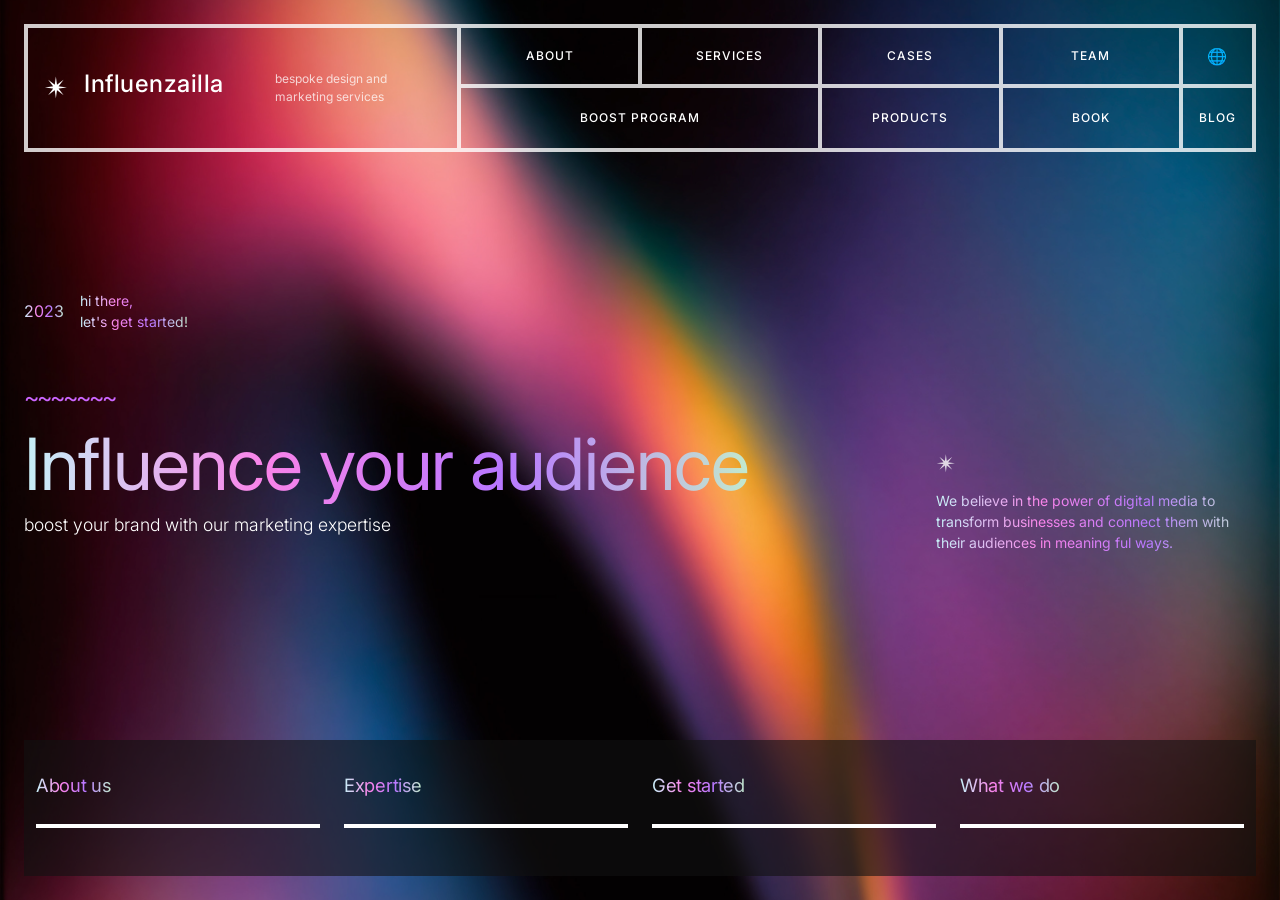
==== index.html @ b8bb17ad "First commit" ====
<!DOCTYPE html>
<html lang="en">
<head>
    <meta charset="UTF-8">
    <meta name="viewport" content="width=device-width, initial-scale=1.0">
    <title>I Nyoman Yudiantara</title>
    <link href="https://cdn.jsdelivr.net/npm/bootstrap@5.3.8/dist/css/bootstrap.min.css" rel="stylesheet" integrity="sha384-sRIl4kxILFvY47J16cr9ZwB07vP4J8+LH7qKQnuqkuIAvNWLzeN8tE5YBujZqJLB" crossorigin="anonymous">
    <link rel="stylesheet" href="css/index.css">
</head>
<body class="main-page d-flex flex-column justify-content-between min-vh-100 p-4">

    <header class="custom-navbar d-flex w-100 align-items-stretch justify-content-between position-relative">
        <div class="nav-brand d-flex align-items-center gap-3 p-3 flex-grow-1">
            <span class="logo-icon">✴</span>
            <div class="row">
                <div class="col">
                	<h1 class="m-0">Influenzailla</h1>
                </div>
                <div class="col">
            		<p class="m-0 text-lowercase opacity-75">bespoke design and marketing services</p>
                </div>
            </div>
        </div>
        
        <button class="mobile-nav-toggle d-md-none px-4 text-white uppercase" id="navToggleBtn">
            MENU
        </button>

        <nav class="nav-grid d-none d-md-grid">
            <a href="#" class="nav-item">ABOUT</a>
            <a href="#" class="nav-item">SERVICES</a>
            <a href="#" class="nav-item">CASES</a>
            <a href="#" class="nav-item">TEAM</a>
            <a href="#" class="nav-item lang-icon">🌐</a>
            <a href="#" class="nav-item span-2">BOOST PROGRAM</a>
            <a href="#" class="nav-item">PRODUCTS</a>
            <a href="#" class="nav-item">BOOK</a>
            <a href="#" class="nav-item">BLOG</a>
        </nav>

        <div class="mobile-menu-overlay d-md-none" id="mobileMenuOverlay">
            <a href="#" class="mobile-overlay-item">ABOUT</a>
            <a href="#" class="mobile-overlay-item">SERVICES</a>
            <a href="#" class="mobile-overlay-item">CASES</a>
            <a href="#" class="mobile-overlay-item">TEAM</a>
            <a href="#" class="mobile-overlay-item">BOOST PROGRAM</a>
            <a href="#" class="mobile-overlay-item">PRODUCTS</a>
            <a href="#" class="mobile-overlay-item">BOOK</a>
            <a href="#" class="mobile-overlay-item">BLOG</a>
            <a href="#" class="mobile-overlay-item lang-icon">🌐</a>
        </div>
    </header>

    <main class="hero d-flex flex-column flex-md-row justify-content-between align-items-md-end w-100 my-5">
        <div class="hero-left d-flex flex-column gap-5">
            <div class="hero-date d-flex align-items-center gap-3">
                <span class="year fw-normal gradient-text">2023</span>
                <span class="subtext small gradient-text">hi there, <br/>let's get started!</span>
            </div>
            
            <div class="hero-title-group">
                <div class="decorative-wave mb-2">~~~~~~~</div>
                <h2 class="hero-title fw-normal m-0 gradient-text">Influence your audience</h2>
                <p class="hero-subtitle fw-light mt-2">boost your brand with our marketing expertise</p>
            </div>
        </div>

        <div class="hero-right mt-4 mt-md-0">
            <div class="star-icon mb-2">✴</div>
            <p class="hero-description small m-0 gradient-text">
                We believe in the power of digital media to transform businesses and connect them with their audiences in meaning ful ways.
            </p>
        </div>
    </main>

    <footer class="custom-page-footer container-fluid mt-5 px-0">
        <div class="row mx-0 row-cols-1 row-cols-md-4 g-4 footer-links-grid">
            <div class="col">
                <div class="footer-link-wrapper">
                    <a href="./about-us.html" class="footer-link-item gradient-text">About us</a>
                </div>
            </div>
            <div class="col">
                <div class="footer-link-wrapper">
                    <a href="./expertise.html" class="footer-link-item gradient-text">Expertise</a>
                </div>
            </div>
            <div class="col">
                <div class="footer-link-wrapper">
                    <a href="./get-started.html" class="footer-link-item gradient-text">Get started</a>
                </div>
            </div>
            <div class="col">
                <div class="footer-link-wrapper">
                    <a href="./what-we-do.html" class="footer-link-item gradient-text">What we do</a>
                </div>
            </div>
        </div>
    </footer>

    <script>
        const toggleBtn = document.getElementById('navToggleBtn');
        const overlay = document.getElementById('mobileMenuOverlay');

        toggleBtn.addEventListener('click', () => {
            const isActive = overlay.classList.toggle('active');
            toggleBtn.textContent = isActive ? 'CLOSE' : 'MENU';
            
            // Lock body scrolling when overlay is open
            document.body.style.overflow = isActive ? 'hidden' : '';
        });
    </script>
    <script src="https://cdn.jsdelivr.net/npm/bootstrap@5.3.8/dist/js/bootstrap.bundle.min.js" integrity="sha384-FKyoEForCGlyvwx9Hj09JcYn3nv7wiPVlz7YYwJrWVcXK/BmnVDxM+D2scQbITxI" crossorigin="anonymous"></script>
</body>
</html>
---- css/index.css ----
@import url('https://fonts.googleapis.com/css2?family=Inter:ital,opsz,wght@0,14..32,100..900;1,14..32,100..900&display=swap');

:root {
    --bg-color: #0d0d0f; 
    --text-color: #f0f0f0;
    --text-color-alt: #ffffff;
    --gradient-start: #cc70ff;
    --gradient-end: #ff91b1;
    --box-border: rgba(255, 255, 255, 0.7);
    --container-width: 1400px;
}

* {
    font-family: "Inter", "Unbounded", sans-serif;
    margin: 0;
    padding: 0;
    box-sizing: border-box;
}

body {
    background-color: #111111 !important;
    color: #ffffff;
}

body.main-page, 
body.get-started-page {
    background-image: url('./../images/background.jpg') !important;
    background-size: cover;
    background-position: center;
    background-attachment: fixed;
}

body.about-page {
    background-color: var(--bg-color) !important;
    background-image: none !important; 
    color: var(--text-color);
    line-height: 1.6;
    font-weight: 300;
}

.gradient-text {
    background: linear-gradient(
        to right, 
        #C6F1F7 0%, 
        #F983E9 33%, 
        #B877FF 66%, 
        #C2E9CD 100%
    );
    -webkit-background-clip: text;
    -webkit-text-fill-color: transparent;
    background-clip: text;
    display: inline-block;
}

/* ==========================================================================
   Footer Overrides (Matches Underline Links Screen)
   ========================================================================== */
.custom-page-footer {
    width: 100%;
    background: rgba(17, 17, 17, 0.6);
    padding-top: 2rem;
    padding-bottom: 3rem;
}

.footer-links-grid {
    width: 100%;
}

.footer-link-wrapper {
    border-bottom: 4px solid #ffffff;
    padding-bottom: 1.5rem;
    display: flex;
    align-items: center;
}

.footer-link-item {
    color: #ffffff !important;
    text-decoration: none !important;
    font-size: 1.15rem;
    font-weight: 400;
    letter-spacing: -0.3px;
    transition: opacity 0.2s ease;
}

.footer-link-item:hover {
    opacity: 0.8;
}

.footer-link-item .purple-text {
    color: #cc66ff;
}

@media (max-width: 767.98px) {
    .footer-link-wrapper {
        padding-bottom: 1rem;
        margin-bottom: 0.5rem;
    }
}

/* ==========================================================================
   2. Shared Typography & Accents
   ========================================================================== */
.mobile-nav-toggle {
    background: transparent;
    border: none;
    border-left: 1px solid rgba(255, 255, 255, 0.8);
    font-size: 0.75rem;
    letter-spacing: 1px;
    font-weight: 500;
    z-index: 1050;
    transition: background-color 0.2s ease;
}

.mobile-menu-overlay {
    position: fixed;
    top: 0;
    left: 0;
    width: 100vw;
    height: 100vh;
    background-color: #111111;
    z-index: 1000;
    display: flex;
    flex-direction: column;
    padding: 120px 1.5rem 2rem 1.5rem;
    overflow-y: auto;
    opacity: 0;
    pointer-events: none;
    transition: opacity 0.25s ease-in-out;
}

.mobile-menu-overlay.active {
    opacity: 1;
    pointer-events: auto;
}

.mobile-overlay-item {
    color: #ffffff;
    text-decoration: none;
    font-size: 0.85rem;
    font-weight: 400;
    letter-spacing: 1.5px;
    padding: 1.2rem;
    text-align: center;
    border: 1px solid rgba(255, 255, 255, 0.8);
    margin-bottom: -1px;
}

.mobile-overlay-item:last-child {
    margin-bottom: 0;
}

@media (max-width: 767.98px) {
    .custom-navbar {
        height: auto;
        min-height: 70px;
    }
    .nav-brand p {
        display: none;
    }
}

/* ==========================================================================
   2. Shared Typography & Accents
   ========================================================================== */
.decorative-wave {
    color: #cc66ff;
    letter-spacing: -2px;
    font-size: 1.5rem;
}

.main-title {
    letter-spacing: -1.5px;
    line-height: 1.1;
}

.gradient-text {
    color: #d175ff;
}

.timestamp {
    letter-spacing: 0.5px;
    color: #bfa4ff;
}

.purple-text {
    color: #cf80ff;
}

.extra-small {
    font-size: 0.7rem;
}

.small-cta-text {
    font-size: 0.78rem;
    letter-spacing: 0.5px;
}

/* ==========================================================================
   3. Common Layout & Wireframes (Header / Footer Grid) [Use AI]
   ========================================================================== */
.custom-navbar, .custom-footer {
    border: 4px solid rgba(255, 255, 255, 0.8);
}

.nav-brand, .footer-brand {
    flex: 1;
}

.footer-brand {
    border-right: 4px solid var(--box-border);
}

.nav-brand h1 {
    font-size: 1.5rem;
    letter-spacing: 0.5px;
}

.nav-brand p {
    font-size: 0.75rem;
}

.logo-icon {
    font-size: 1.8rem;
    color: #fff;
}

.nav-grid, .footer-grid {
    display: grid;
    grid-template-columns: repeat(4, 1fr) auto;
    grid-template-rows: repeat(2, 1fr);
    flex: 2;
}

.nav-item, .grid-item {
    color: #ffffff;
    text-decoration: none;
    font-size: 0.75rem;
    font-weight: 500;
    letter-spacing: 1px;
    display: flex;
    align-items: center;
    justify-content: center;
    padding: 1rem;
    border-left: 4px solid rgba(255, 255, 255, 0.8);
    border-bottom: 4px solid rgba(255, 255, 255, 0.8);
}

.grid-item {
    font-size: 0.72rem;
    letter-spacing: 0.5px;
    border-right: 4px solid var(--box-border);
    border-bottom: 4px solid var(--box-border);
    border-left: none;
}

.nav-grid .nav-item:nth-child(n+6) { border-bottom: none; }
.footer-grid .grid-item:nth-child(5),
.footer-grid .grid-item:nth-child(9) { border-right: none; }
.footer-grid .grid-item:nth-child(n+6) { border-bottom: none; }

.nav-item.span-2, .grid-item.span-2 {
    grid-column: span 2;
}

.lang-icon {
    font-size: 1rem;
}

/* ==========================================================================
   4. Component Specifics (Hero, About, Expertise, Cases, Get Started)
   ========================================================================== */
.hero-title {
    font-size: clamp(2.5rem, 6vw, 4.5rem);
    line-height: 1.1;
    letter-spacing: -1px;
}
.hero-subtitle { font-size: 1.1rem; }
.hero-right { max-width: 320px; }
.star-icon { font-size: 1.5rem; opacity: 0.8; }
.hero-description .highlight { color: #e066ff; }

.layout-right-pane {
    min-height: 180px;
}
.hidden-metadata {
    padding-right: 15%;
}

.container {
    max-width: var(--container-width);
    margin: 0 auto;
    padding: 0 40px;
}
.row-about {
    display: grid;
    grid-template-columns: 2fr 3fr;
    gap: 80px;
}
.col-left, .col-right { display: flex; flex-direction: column; }
.col-right { padding-top: 10px; }
.main-header, .main-footer { width: 100%; min-height: 80px; }
.intro-section { padding-top: 100px; padding-bottom: 60px; }
.main-heading-group { position: relative; max-width: 500px; }
.main-heading { color: var(--text-color-alt); font-size: 4.8rem; line-height: 1.1; font-weight: 400; letter-spacing: -2px; }
.top-desc { font-size: 1.25rem; color: rgba(255, 255, 255, 0.8); max-width: 600px; margin-bottom: 25px; }
.details-section { padding-bottom: 120px; position: relative; }
.stars-icon-img { width: 100px; opacity: 0.8; margin-top: -20px; }
.sub-desc { font-size: 1.1rem; color: rgba(255, 255, 255, 0.7); max-width: 580px; margin-bottom: 20px; line-height: 1.7; }

.sphere-showcase { position: absolute; top: 0; right: 40px; }
.sphere-card { background: #191a1d; width: 280px; height: 380px; display: flex; flex-direction: column; justify-content: center; align-items: center; border-radius: 4px; box-shadow: 0 30px 60px rgba(0,0,0,0.3); }
.sphere-img { max-width: 130px; margin-bottom: 50px; }
.sphere-date { font-size: 1.25rem; font-weight: 300; }
.sphere-date .year { color: #ff9dff; }
.sphere-icon { font-size: 2.5rem; line-height: 1; }

.services-grid {
    display: grid;
    grid-template-columns: repeat(2, 1fr);
    grid-template-rows: repeat(2, 1fr);
    width: 100vw;
    height: calc(100vh - 160px);
}
.service-box {
    display: flex;
    justify-content: center;
    align-items: center;
    position: relative;
    border-bottom: 1px solid var(--box-border);
    background-size: cover;
    background-position: center;
    background-repeat: no-repeat;
    background-image: 
        radial-gradient(circle at 10% 10%, rgba(200, 100, 255, 0.2) 0%, rgba(0,0,0,0) 40%),
        radial-gradient(circle at 80% 80%, rgba(255, 100, 150, 0.2) 0%, rgba(0,0,0,0) 40%);
}
.service-box::before { content: ''; position: absolute; top: 0; left: 0; width: 100%; height: 100%; }
.box-content { max-width: 320px; z-index: 2; padding: 0 30px; }
.box-number { font-size: 7rem; font-weight: 300; line-height: 1; letter-spacing: -2px; margin-bottom: 40px; color: var(--text-color-alt); }
.box-text { font-size: 1.15rem; color: rgba(255, 255, 255, 0.8); font-weight: 300; }

.grid-container { border: 1px solid var(--box-border); }
.grid-cell { border-right: 1px solid var(--box-border); border-bottom: 1px solid var(--box-border); min-height: 140px; display: flex; flex-direction: column; }
.header-cell { justify-content: center; padding: 2.5rem 2rem; }
.content-cell { min-height: 240px; justify-content: flex-start; }
.active-tab h2 { color: #e066ff; }
.max-w-paragraph { max-width: 420px; }
.max-w-footer-text { max-width: 480px; }

.project-card { min-height: 420px; border-radius: 0px; background-size: cover; background-position: center; display: flex; flex-direction: column; justify-content: space-between; }
.card-gradient-1 { background-image: radial-gradient(circle at 20% 80%, rgba(240, 128, 40, 0.6) 0%, transparent 50%), radial-gradient(circle at 70% 30%, rgba(120, 50, 200, 0.7) 0%, #15161d 80%); }
.card-gradient-2 { background-image: radial-gradient(circle at 80% 90%, rgba(230, 100, 150, 0.4) 0%, transparent 60%), radial-gradient(circle at 30% 30%, rgba(0, 130, 200, 0.5) 0%, #0d121c 80%); }
.max-w-desc { max-width: 340px; }
.control-btn { width: 32px; height: 32px; border: 1px solid rgba(255, 140, 0, 0.8) !important; color: #ffffff !important; border-radius: 0px !important; display: flex; align-items: center; justify-content: center; font-size: 1.25rem; line-height: 1; }
.indicator-dots { align-items: center; }
.dot { width: 8px; height: 8px; background-color: rgba(255, 255, 255, 0.8); border-radius: 50%; display: inline-block; }
.dot.active { background-color: rgb(255, 140, 0); }
.footer-col { border-bottom: 1px solid #ffffff; padding-bottom: 0.75rem; }
.footer-col a { color: #ffffff; font-size: 1.1rem; }

/* ==========================================================================
   5. Global Media Queries Breakpoints
   ========================================================================== */
@media (max-width: 1400px) {
    :root { --container-width: 1100px; }
}

@media (max-width: 1100px) {
    .sphere-showcase { position: relative; right: auto; margin-top: 50px; left: calc(var(--container-width)/2 - 140px); }
    .stars-icon-img { display: none; }
}

@media (max-width: 800px) {
    .main-heading { font-size: 3rem; }
    .decorative-wave { font-size: 1.8rem; height: 20px;}
    .services-grid { grid-template-columns: 1fr; height: auto; }
    .box-number { font-size: 5rem; margin-bottom: 20px; }
}

@media (max-width: 767.98px) {
    .nav-brand, .footer-brand {
        border-right: none;
        border-bottom: 1px solid rgba(255, 255, 255, 0.8);
    }
    .nav-grid, .footer-grid {
        grid-template-columns: repeat(2, 1fr);
        grid-template-rows: auto;
    }
    .nav-item, .grid-item {
        border-left: none;
        border-right: none;
        border-bottom: 1px solid rgba(255, 255, 255, 0.8);
        padding: 0.75rem;
    }
    .nav-grid .nav-item:nth-child(even),
    .footer-grid .grid-item:nth-child(even) {
        border-left: 1px solid rgba(255, 255, 255, 0.8);
        border-right: 1px solid rgba(255, 255, 255, 0.8);
    }
    .nav-grid .nav-item:last-child,
    .footer-grid .grid-item:last-child {
        border-bottom: none;
    }
    .nav-item.span-2, .grid-item.span-2 {
        grid-column: span 2;
    }
    .grid-cell {
        border-right: none !important;
        border-bottom: 1px solid rgba(255, 255, 255, 0.7) !important;
        min-height: auto;
        padding: 1.5rem !important;
    }
    .grid-container .col-md-8 {
        border-bottom: none !important;
    }
    .main-title {
        font-size: 2.2rem;
    }
    .layout-right-pane {
        align-items: flex-start !important;
    }
}
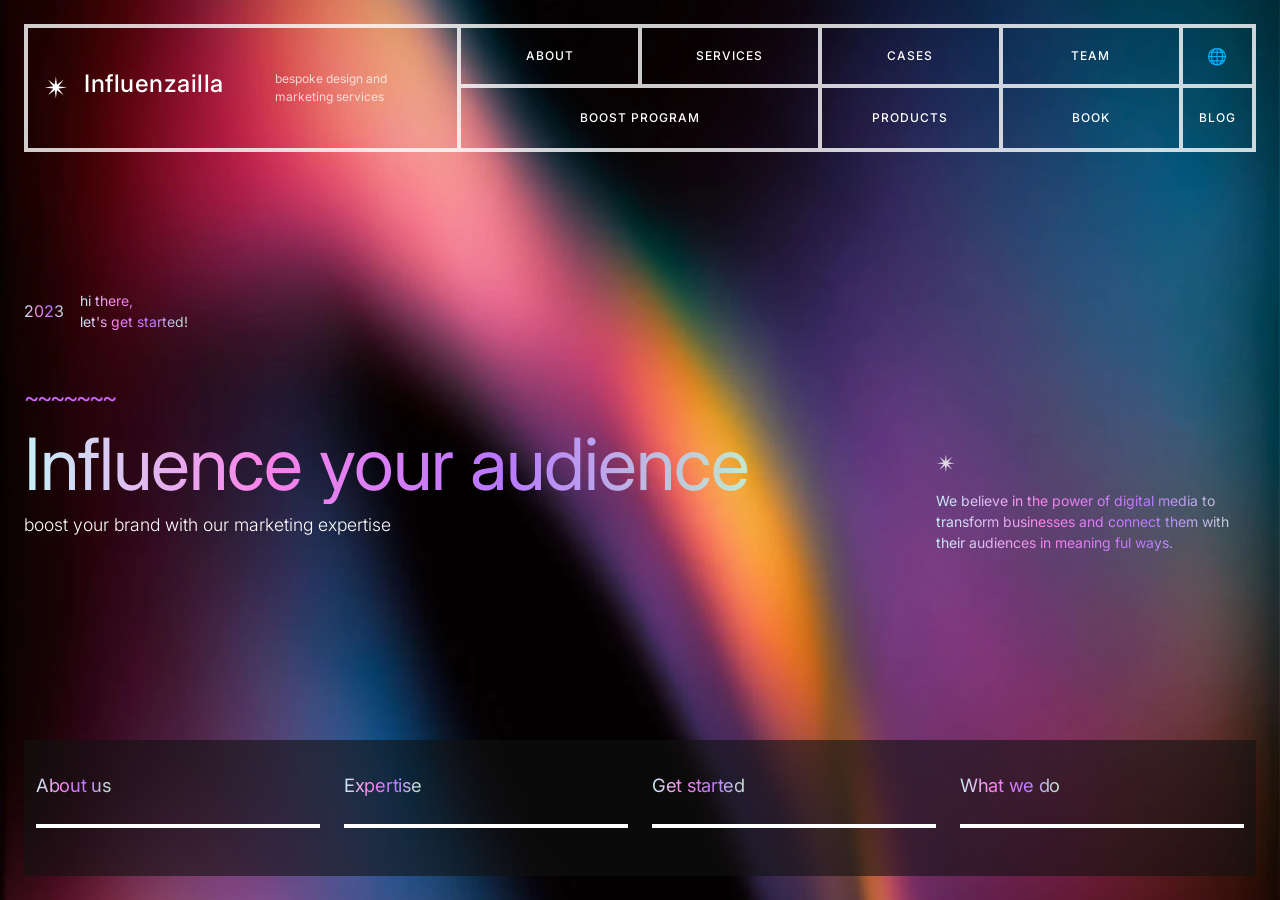
==== commit e99d954c: "Adding GTag" ====
--- a/index.html
+++ b/index.html
@@ -110,6 +110,15 @@
             document.body.style.overflow = isActive ? 'hidden' : '';
         });
     </script>
+    <!-- Google tag (gtag.js) -->
+    <script async src="https://www.googletagmanager.com/gtag/js?id=G-XMRZFPXWH0"></script>
+    <script>
+      window.dataLayer = window.dataLayer || [];
+      function gtag(){dataLayer.push(arguments);}
+      gtag('js', new Date());
+
+      gtag('config', 'G-XMRZFPXWH0');
+    </script>
     <script src="https://cdn.jsdelivr.net/npm/bootstrap@5.3.8/dist/js/bootstrap.bundle.min.js" integrity="sha384-FKyoEForCGlyvwx9Hj09JcYn3nv7wiPVlz7YYwJrWVcXK/BmnVDxM+D2scQbITxI" crossorigin="anonymous"></script>
 </body>
 </html>
--- a/css/index.css
+++ b/css/index.css
@@ -24,7 +24,7 @@
 
 body.main-page, 
 body.get-started-page {
-    background-image: url('./../images/background.jpg') !important;
+    background-image: url('./../images/background.webp') !important;
     background-size: cover;
     background-position: center;
     background-attachment: fixed;
